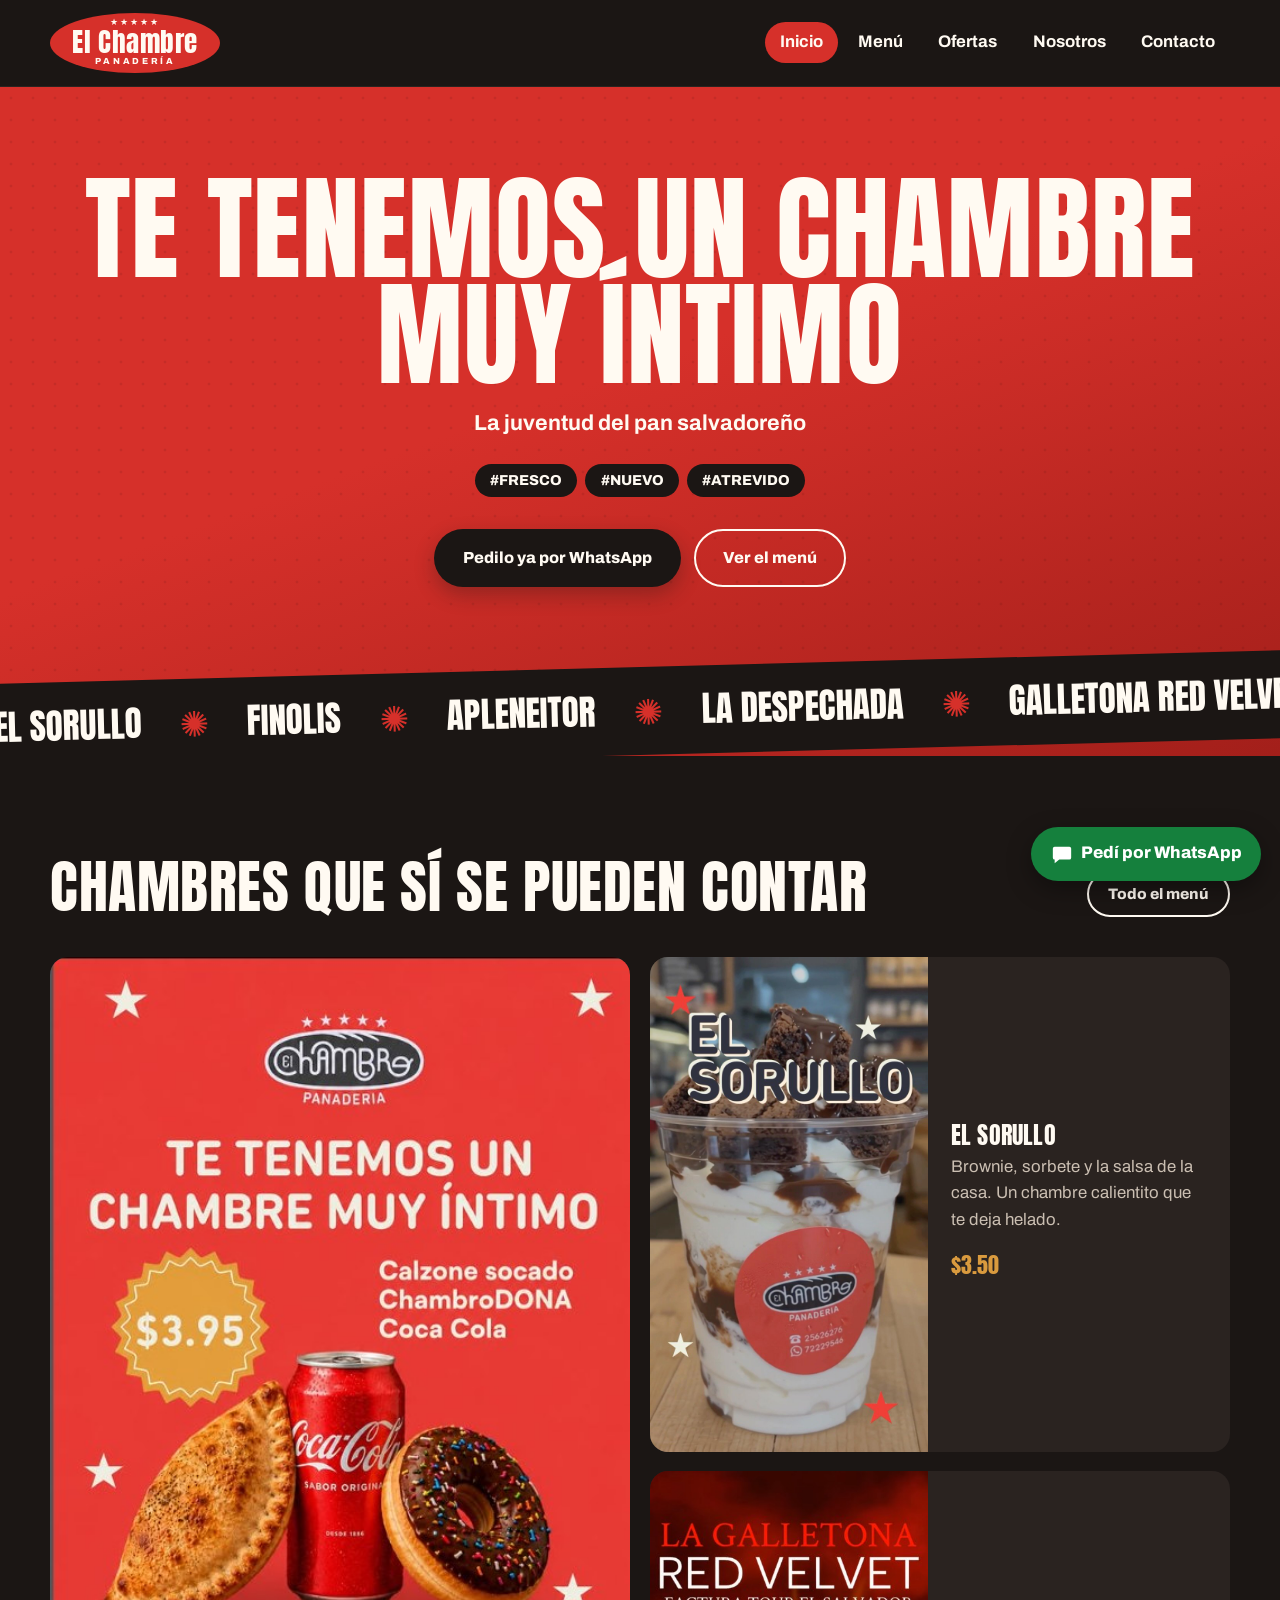
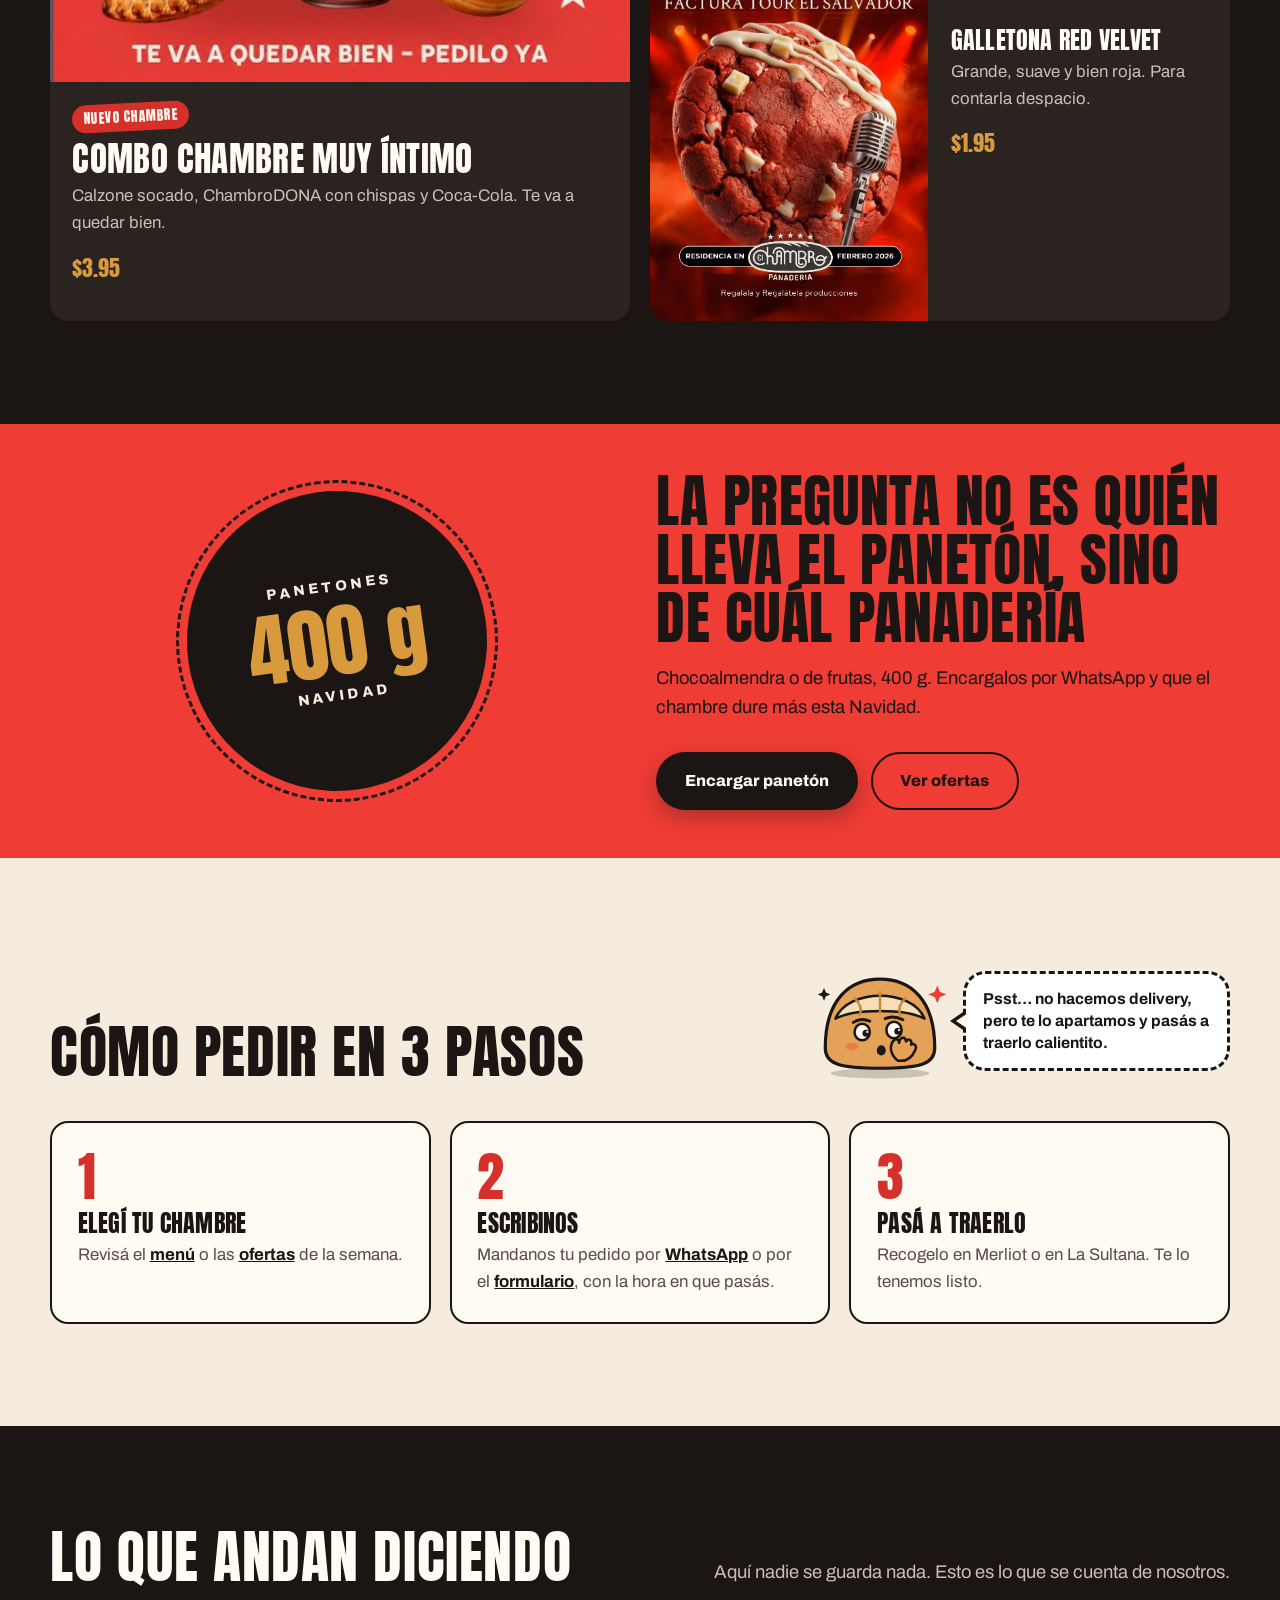
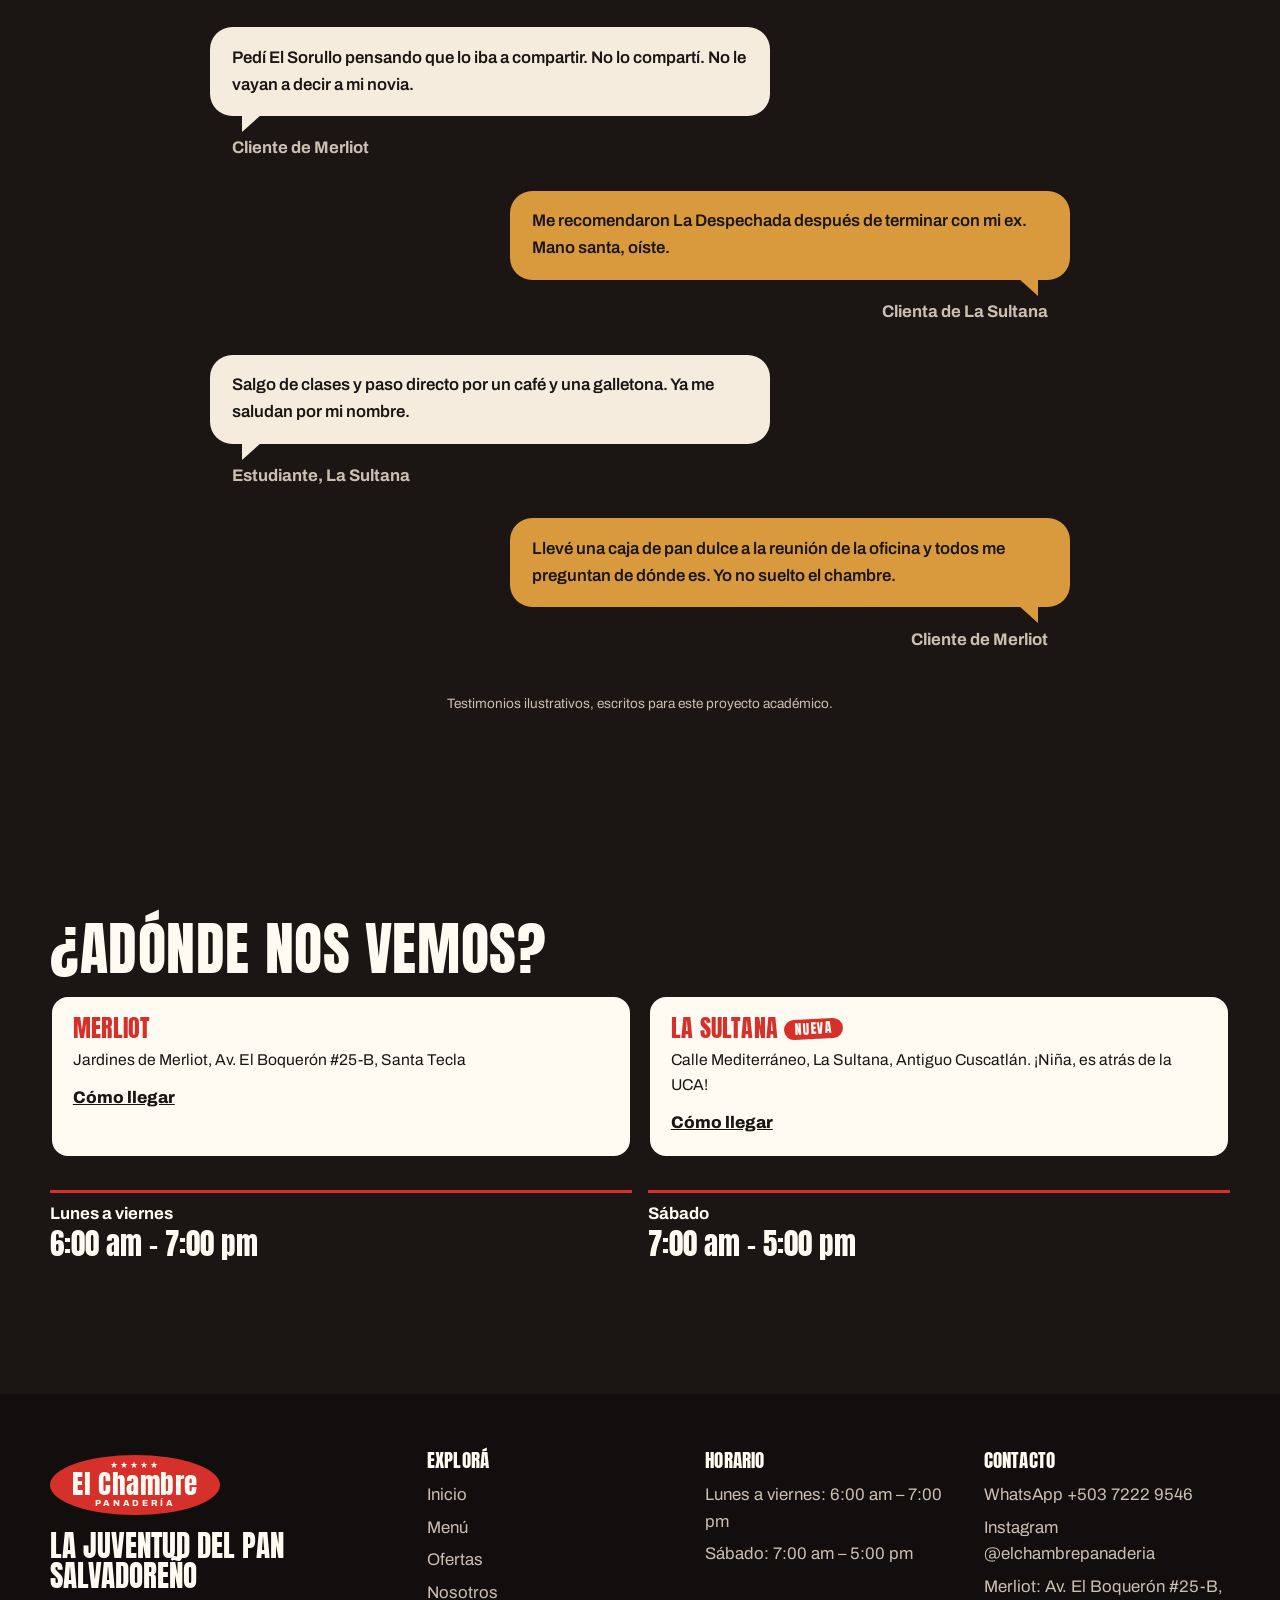
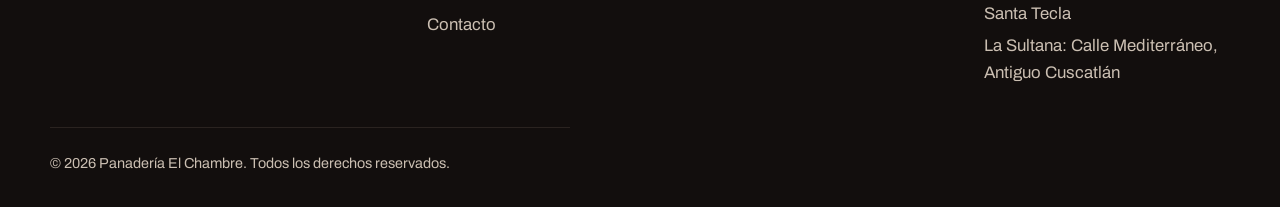
==== index.html @ 9c45e9f0 "Subir proyecto completo" ====
<!DOCTYPE html>
<html lang="es">
<head>
  <meta charset="UTF-8">
  <meta name="viewport" content="width=device-width, initial-scale=1">
  <meta name="description" content="Panadería El Chambre en Santa Tecla y La Sultana: pan salvadoreño fresco, nuevo y atrevido. Menú, ofertas y pedidos por WhatsApp.">
  <title>Panadería El Chambre | La juventud del pan salvadoreño</title>
  <link rel="preconnect" href="https://fonts.googleapis.com">
  <link rel="preconnect" href="https://fonts.gstatic.com" crossorigin>
  <link href="https://fonts.googleapis.com/css2?family=Anton&family=Archivo:wght@400;600;700;800&display=swap" rel="stylesheet">
  <link rel="stylesheet" href="css/styles.css">
</head>
<body>

  <header class="site-header">
    <div class="contenedor">
      <a class="logo" href="index.html" aria-label="Panadería El Chambre, ir al inicio">
        <span class="logo-estrellas" aria-hidden="true">★★★★★</span>
        <span class="logo-nombre">El Chambre</span>
        <span class="logo-tipo">Panadería</span>
      </a>
      <nav class="main-nav" aria-label="Navegación principal">
        <ul>
        <li><a href="index.html" aria-current="page">Inicio</a></li>
        <li><a href="menu.html">Menú</a></li>
        <li><a href="ofertas.html">Ofertas</a></li>
        <li><a href="nosotros.html">Nosotros</a></li>
        <li><a href="contacto.html">Contacto</a></li>
        </ul>
      </nav>
    </div>
  </header>

  <main>

    <!-- HERO: mensaje principal y dos acciones -->
    <section class="hero" aria-labelledby="titulo-hero">
      <div class="contenedor hero-titulo">
        <h1 id="titulo-hero">Te tenemos un chambre muy íntimo</h1>
        <p class="hero-sub">La juventud del pan salvadoreño</p>
        <ul class="tags" aria-label="Lo que nos define">
          <li>#FRESCO</li>
          <li>#NUEVO</li>
          <li>#ATREVIDO</li>
        </ul>
        <div class="acciones">
          <a class="btn btn-tinta" href="https://wa.me/50372229546?text=Hola%20El%20Chambre%2C%20quiero%20hacer%20un%20pedido" target="_blank" rel="noopener">Pedilo ya por WhatsApp</a>
          <a class="btn btn-borde" href="menu.html">Ver el menú</a>
        </div>
      </div>

      <!-- Cinta animada con CSS (la lista va dos veces para que el movimiento no se corte) -->
      <div class="cinta" aria-hidden="true">
        <div class="cinta-pista">
          <ul><li>El Sorullo</li><li>Finolis</li><li>Apleneitor</li><li>La Despechada</li><li>Galletona Red Velvet</li><li>ChambroDONA</li><li>Calzone socado</li><li>Frapuchisme</li></ul>
          <ul><li>El Sorullo</li><li>Finolis</li><li>Apleneitor</li><li>La Despechada</li><li>Galletona Red Velvet</li><li>ChambroDONA</li><li>Calzone socado</li><li>Frapuchisme</li></ul>
        </div>
      </div>
    </section>

    <!-- DESTACADOS -->
    <section class="seccion" aria-labelledby="titulo-destacados">
      <div class="contenedor">
        <div class="encabezado-seccion">
          <h2 id="titulo-destacados">Chambres que sí se pueden contar</h2>
          <a class="btn btn-borde btn-sm" href="menu.html">Todo el menú</a>
        </div>

        <div class="destacados">
          <article class="producto producto-grande">
            <figure class="foto">
              <img src="img/productos/combo-chambre.jpg" width="517" height="649" alt="Combo Chambre muy íntimo: calzone socado, ChambroDONA con chispas y Coca-Cola">
            </figure>
            <p class="chisme" aria-label="Chisme del producto">Psst… sale más barato que pedir todo por separado.</p>
            <div class="producto-info">
              <span class="sello">Nuevo chambre</span>
              <h3>Combo Chambre muy íntimo</h3>
              <p>Calzone socado, ChambroDONA con chispas y Coca-Cola. Te va a quedar bien.</p>
              <span class="precio">$3.95</span>
            </div>
          </article>

          <article class="producto">
            <figure class="foto">
              <img class="enfoque-abajo" src="img/productos/sorullo.jpg" width="720" height="1280" alt="Vaso de El Sorullo con capas de brownie, sorbete y salsa de chocolate" loading="lazy">
            </figure>
            <p class="chisme" aria-label="Chisme del producto">Dicen que nadie se lo termina solo. Mentira.</p>
            <div class="producto-info">
              <h3>El Sorullo</h3>
              <p>Brownie, sorbete y la salsa de la casa. Un chambre calientito que te deja helado.</p>
              <span class="precio">$3.50</span>
            </div>
          </article>

          <article class="producto">
            <figure class="foto">
              <img src="img/productos/galletona-red-velvet.jpg" width="409" height="661" alt="Galletona Red Velvet de El Chambre" loading="lazy">
            </figure>
            <p class="chisme" aria-label="Chisme del producto">Tuvo su propia residencia en febrero. Toda una estrella.</p>
            <div class="producto-info">
              <h3>Galletona Red Velvet</h3>
              <p>Grande, suave y bien roja. Para contarla despacio.</p>
              <span class="precio">$1.95</span>
            </div>
          </article>
        </div>
      </div>
    </section>

    <!-- TEMPORADA: sin foto (la ilustración ya sale en Ofertas);
         en su lugar, un sello hecho solo con CSS -->
    <section class="temporada" aria-labelledby="titulo-temporada">
      <div class="contenedor temporada-grid">
        <p class="sello-temporada" aria-hidden="true">
          <span>Panetones</span>
          <strong>400 g</strong>
          <span>Navidad</span>
        </p>
        <div class="temporada-texto">
          <h2 id="titulo-temporada">La pregunta no es quién lleva el panetón, sino de cuál panadería</h2>
          <p>Chocoalmendra o de frutas, 400 g. Encargalos por WhatsApp y que el chambre dure más esta Navidad.</p>
          <div class="acciones">
            <a class="btn btn-tinta" href="https://wa.me/50372229546" target="_blank" rel="noopener">Encargar panetón</a>
            <a class="btn btn-borde" href="ofertas.html">Ver ofertas</a>
          </div>
        </div>
      </div>
    </section>


    <!-- CÓMO PEDIR: secuencia real, por eso es una lista ordenada -->
    <section class="seccion seccion-clara" aria-labelledby="titulo-pasos">
      <div class="contenedor">
        <div class="encabezado-seccion">
          <h2 id="titulo-pasos">Cómo pedir en 3 pasos</h2>
          <div class="chambrito chambrito-claro">
          <img src="img/chambrito.svg" alt="" width="130" height="112">
          <p class="globo">Psst… no hacemos delivery, pero te lo apartamos y pasás a traerlo calientito.</p>
        </div>
        </div>
        <ol class="pasos">
          <li>
            <h3>Elegí tu chambre</h3>
            <p>Revisá el <a href="menu.html">menú</a> o las <a href="ofertas.html">ofertas</a> de la semana.</p>
          </li>
          <li>
            <h3>Escribinos</h3>
            <p>Mandanos tu pedido por <a href="https://wa.me/50372229546?text=Hola%20El%20Chambre%2C%20quiero%20hacer%20un%20pedido" target="_blank" rel="noopener">WhatsApp</a> o por el <a href="contacto.html">formulario</a>, con la hora en que pasás.</p>
          </li>
          <li>
            <h3>Pasá a traerlo</h3>
            <p>Recogelo en Merliot o en La Sultana. Te lo tenemos listo.</p>
          </li>
        </ol>
      </div>
    </section>

    <!-- LO QUE ANDAN DICIENDO: testimonios en globos de diálogo alternados.
         Cada uno es un figure: la cita va en blockquote y quién la dijo en figcaption.
         OJO: son textos ilustrativos escritos para el proyecto; reemplazar por testimonios reales. -->
    <section class="seccion" aria-labelledby="titulo-testimonios">
      <div class="contenedor">
        <div class="encabezado-seccion">
          <h2 id="titulo-testimonios">Lo que andan diciendo</h2>
          <p class="intro">Aquí nadie se guarda nada. Esto es lo que se cuenta de nosotros.</p>
        </div>

        <div class="testimonios">
          <figure class="testimonio">
            <blockquote>
              <p>Pedí El Sorullo pensando que lo iba a compartir. No lo compartí. No le vayan a decir a mi novia.</p>
            </blockquote>
            <figcaption>Cliente de Merliot</figcaption>
          </figure>

          <figure class="testimonio">
            <blockquote>
              <p>Me recomendaron La Despechada después de terminar con mi ex. Mano santa, oíste.</p>
            </blockquote>
            <figcaption>Clienta de La Sultana</figcaption>
          </figure>

          <figure class="testimonio">
            <blockquote>
              <p>Salgo de clases y paso directo por un café y una galletona. Ya me saludan por mi nombre.</p>
            </blockquote>
            <figcaption>Estudiante, La Sultana</figcaption>
          </figure>

          <figure class="testimonio">
            <blockquote>
              <p>Llevé una caja de pan dulce a la reunión de la oficina y todos me preguntan de dónde es. Yo no suelto el chambre.</p>
            </blockquote>
            <figcaption>Cliente de Merliot</figcaption>
          </figure>
        </div>

        <p class="nota-testimonios">Testimonios ilustrativos, escritos para este proyecto académico.</p>
      </div>
    </section>

    <!-- VISITANOS: las dos sucursales y el horario -->
    <section class="seccion" aria-labelledby="titulo-visita">
      <div class="contenedor">
        <h2 id="titulo-visita">¿Adónde nos vemos?</h2>

        <div class="sucursales">
          <article class="sucursal">
            <h3>Merliot</h3>
            <address>Jardines de Merliot, Av. El Boquerón #25-B, Santa Tecla</address>
            <a href="https://www.google.com/maps/search/?api=1&amp;query=Avenida+El+Boquer%C3%B3n+Jardines+de+Merliot+Santa+Tecla" target="_blank" rel="noopener">Cómo llegar</a>
          </article>
          <article class="sucursal">
            <h3>La Sultana <span class="sello">Nueva</span></h3>
            <address>Calle Mediterráneo, La Sultana, Antiguo Cuscatlán. ¡Niña, es atrás de la UCA!</address>
            <a href="https://www.google.com/maps/search/?api=1&amp;query=Calle+Mediterr%C3%A1neo+La+Sultana+Antiguo+Cuscatl%C3%A1n" target="_blank" rel="noopener">Cómo llegar</a>
          </article>
        </div>

        <dl class="horario">
          <div><dt>Lunes a viernes</dt><dd>6:00 am – 7:00 pm</dd></div>
          <div><dt>Sábado</dt><dd>7:00 am – 5:00 pm</dd></div>
        </dl>
      </div>
    </section>

  </main>

  <footer class="site-footer">
    <div class="contenedor">
      <div class="footer-grid">
        <div>
          <a class="logo" href="index.html" aria-label="Panadería El Chambre, ir al inicio">
            <span class="logo-estrellas" aria-hidden="true">★★★★★</span>
            <span class="logo-nombre">El Chambre</span>
            <span class="logo-tipo">Panadería</span>
          </a>
          <p class="footer-lema">La juventud del pan salvadoreño</p>
        </div>
        <nav aria-label="Navegación del pie de página">
          <h2>Explorá</h2>
          <ul>
            <li><a href="index.html">Inicio</a></li>
            <li><a href="menu.html">Menú</a></li>
            <li><a href="ofertas.html">Ofertas</a></li>
            <li><a href="nosotros.html">Nosotros</a></li>
            <li><a href="contacto.html">Contacto</a></li>
          </ul>
        </nav>
        <div>
          <h2>Horario</h2>
          <ul>
            <li>Lunes a viernes: 6:00 am – 7:00 pm</li>
            <li>Sábado: 7:00 am – 5:00 pm</li>
          </ul>
        </div>
        <div>
          <h2>Contacto</h2>
          <address>
            <ul>
              <li><a href="https://wa.me/50372229546" target="_blank" rel="noopener">WhatsApp +503 7222 9546</a></li>
              <li><a href="https://www.instagram.com/elchambrepanaderia" target="_blank" rel="noopener">Instagram @elchambrepanaderia</a></li>
              <li>Merliot: Av. El Boquerón #25-B, Santa Tecla</li>
              <li>La Sultana: Calle Mediterráneo, Antiguo Cuscatlán</li>
            </ul>
          </address>
        </div>
      </div>
      <p class="footer-legal">&copy; 2026 Panadería El Chambre. Todos los derechos reservados.</p>
    </div>
  </footer>

  <!-- Botón fijo de WhatsApp: visible en todas las páginas -->
  <a class="wa-flotante" href="https://wa.me/50372229546?text=Hola%20El%20Chambre%2C%20quiero%20hacer%20un%20pedido" target="_blank" rel="noopener" aria-label="Pedir por WhatsApp">
    <svg viewBox="0 0 24 24" aria-hidden="true"><path d="M4 4h16a2 2 0 0 1 2 2v10a2 2 0 0 1-2 2H9l-5 4v-4a2 2 0 0 1-2-2V6a2 2 0 0 1 2-2z" fill="currentColor"/></svg>
    <span>Pedí por WhatsApp</span>
  </a>

</body>
</html>
---- css/styles.css ----
/* =========================================================
   Panadería El Chambre — hoja de estilos principal
   Índice:
   1. Variables        6. Hero
   2. Base             7. Secciones de inicio
   3. Utilidades       8. Páginas internas (menú, ofertas, nosotros)
   4. Botones          9. Formulario de contacto
   5. Header y footer 10. Responsive y accesibilidad
   ========================================================= */

/* ===== 1. Variables ===== */
:root {
  /* Rojo de uso general: un poco más oscuro que el de marca para que el texto
     blanco encima cumpla contraste WCAG AA (4.68:1; el de marca da 3.76:1) */
  --rojo: #d6302a;
  /* Rojo exacto de marca: solo en la sección de panetones, para que la
     ilustración (que trae ese rojo de fondo) se funda con la sección */
  --rojo-marca: #ef3c35;
  --rojo-profundo: #a31f1a; /* para degradados: le da profundidad al rojo */
  --rojo-oscuro: #c92a24;
  --tinta: #1b1614;        /* negro cálido, como pan tostado */
  --tinta-2: #2a2320;
  --harina: #f5ecdd;       /* crema de harina */
  --harina-2: #eadcc4;
  --corteza: #d99a3e;      /* dorado de corteza para precios */
  --verde: #1f3a2c;        /* verde botella de sus posts navideños */
  --blanco: #fffaf2;
  --texto-suave: #cbbfb2;

  --fuente-titulos: "Anton", Impact, "Arial Narrow", sans-serif;
  --fuente-texto: "Archivo", "Segoe UI", Arial, sans-serif;

  --ancho: 1180px;
  --radio: 18px;
  --espacio: clamp(3.5rem, 8vw, 6.5rem);
}

/* ===== 2. Base ===== */
*,
*::before,
*::after {
  box-sizing: border-box;
  margin: 0;
  padding: 0;
}

html {
  scroll-behavior: smooth;
}

body {
  font-family: var(--fuente-texto);
  background: var(--tinta);
  color: var(--blanco);
  line-height: 1.6;
  font-size: 1.05rem;
}

img,
iframe {
  display: block;
  max-width: 100%;
}

a {
  color: inherit;
}

ul {
  list-style: none;
}

address {
  font-style: normal;
}

h1,
h2,
h3 {
  font-family: var(--fuente-titulos);
  font-weight: 400;
  text-transform: uppercase;
  line-height: 1.02;
  letter-spacing: 0.01em;
}

h2 {
  font-size: clamp(2.2rem, 5vw, 3.6rem);
  margin-bottom: 1rem;
}

h3 {
  font-size: 1.5rem;
  margin-bottom: 0.4rem;
}

p {
  max-width: 65ch;
}

:focus-visible {
  outline: 3px solid var(--corteza);
  outline-offset: 3px;
}

/* ===== 3. Utilidades ===== */
.contenedor {
  width: min(100% - 2.5rem, var(--ancho));
  margin-inline: auto;
}

.seccion {
  padding-block: var(--espacio);
}

.seccion-clara {
  background: var(--harina);
  color: var(--tinta);
}

.seccion-verde {
  background: var(--verde);
  color: var(--blanco);
}

.seccion-roja {
  color: var(--blanco);
}

/* Fondos rojos: degradado suave hacia un rojo más profundo + textura de puntitos
   (como bolsa de panadería). Los puntos son oscuros, así el contraste solo mejora. */
.hero,
.page-hero,
.seccion-roja {
  background:
    radial-gradient(rgba(0, 0, 0, 0.08) 1.2px, transparent 1.7px) 0 0 / 22px 22px,
    linear-gradient(160deg, var(--rojo) 0%, var(--rojo) 45%, var(--rojo-profundo) 100%);
  background-color: var(--rojo);
}

.intro {
  font-size: 1.15rem;
  color: var(--texto-suave);
}

.seccion-clara .intro {
  color: #5b4d44;
}

/* Separación entre un texto introductorio y la cuadrícula que le sigue */
.intro + .tamanos {
  margin-top: 2rem;
}

.encabezado-seccion {
  display: flex;
  justify-content: space-between;
  align-items: flex-end;
  flex-wrap: wrap;
  gap: 1rem 2rem;
  margin-bottom: 2.5rem;
}

.encabezado-seccion h2 {
  margin-bottom: 0;
}

/* Marco para fotos: si la foto aún no está, se ve un bloque ordenado y no una imagen rota */
.foto {
  position: relative;
  overflow: hidden;
  border-radius: var(--radio);
  background:
    repeating-linear-gradient(45deg, transparent 0 12px, rgba(255, 255, 255, 0.04) 12px 24px),
    var(--tinta-2);
}

.foto img {
  width: 100%;
  height: 100%;
  object-fit: cover;
  color: var(--texto-suave);
  font-size: 0.85rem;
}

/* Para fotos verticales: muestra la parte de abajo en marcos horizontales */
/* Donde la foto debe verse completa: la altura sale de la propia imagen */
.foto-completa img {
  height: auto;
}

.foto .enfoque-abajo {
  object-position: 50% 75%;
}

.foto figcaption {
  position: absolute;
  left: 0.8rem;
  bottom: 0.8rem;
  background: var(--tinta);
  color: var(--blanco);
  font-size: 0.85rem;
  font-weight: 600;
  padding: 0.3rem 0.8rem;
  border-radius: 999px;
}

/* ===== 4. Botones ===== */
.btn {
  display: inline-flex;
  align-items: center;
  justify-content: center;
  gap: 0.5rem;
  padding: 0.9rem 1.7rem;
  border-radius: 999px;
  border: 2px solid transparent;
  font-family: var(--fuente-texto);
  font-size: 1rem;
  font-weight: 800;
  text-decoration: none;
  cursor: pointer;
  transition: transform 0.15s ease, background-color 0.15s ease;
}

.btn:hover {
  transform: translateY(-2px);
}

.btn:active {
  transform: translateY(0);
}

.btn-rojo {
  background: var(--rojo);
  color: var(--blanco);
  box-shadow: 0 8px 20px rgba(214, 48, 42, 0.35);
}

.btn-rojo:hover {
  background: var(--rojo-oscuro);
}

.btn-tinta {
  background: var(--tinta);
  color: var(--blanco);
  box-shadow: 0 8px 20px rgba(27, 22, 20, 0.3);
}

.btn-tinta:hover {
  background: #000;
}

.btn-borde {
  border-color: currentColor;
  background: transparent;
}

.btn-borde:hover {
  background: rgba(255, 255, 255, 0.12);
}

.btn-sm {
  padding: 0.55rem 1.2rem;
  font-size: 0.95rem;
}

.acciones {
  display: flex;
  flex-wrap: wrap;
  gap: 0.8rem;
}

/* ===== 5. Header y footer ===== */
.site-header {
  position: sticky;
  top: 0;
  z-index: 20;
  background: var(--tinta);
  border-bottom: 1px solid var(--tinta-2);
}

.site-header .contenedor {
  display: flex;
  align-items: center;
  justify-content: space-between;
  gap: 1rem 2rem;
  padding-block: 0.8rem;
}

/* Logo: óvalo con estrellas, como el de la marca */
.logo {
  display: inline-flex;
  flex-direction: column;
  align-items: center;
  padding: 0.35rem 1.4rem 0.45rem;
  border-radius: 50%;
  background: var(--rojo);
  color: var(--blanco);
  text-decoration: none;
  line-height: 1;
}

.logo-estrellas {
  font-size: 0.55rem;
  letter-spacing: 0.25em;
}

.logo-nombre {
  font-family: var(--fuente-titulos);
  font-size: 1.7rem;
  letter-spacing: 0.02em;
  margin-block: 0.05rem 0.1rem;
}

.logo-tipo {
  font-size: 0.55rem;
  font-weight: 800;
  letter-spacing: 0.3em;
  text-transform: uppercase;
}

.main-nav ul {
  display: flex;
  flex-wrap: wrap;
  gap: 0.3rem;
}

.main-nav a {
  display: block;
  padding: 0.45rem 0.95rem;
  border-radius: 999px;
  text-decoration: none;
  font-weight: 700;
  transition: background-color 0.15s ease;
}

.main-nav a:hover {
  background: var(--tinta-2);
}

.main-nav a[aria-current="page"] {
  background: var(--rojo);
}

.site-footer {
  background: #120e0d;
  padding-block: 3.5rem 2rem;
  color: var(--texto-suave);
}

.footer-grid {
  display: grid;
  grid-template-columns: 1.4fr 1fr 1fr 1fr;
  gap: 2rem;
  margin-bottom: 2.5rem;
}

.footer-grid h2 {
  font-size: 1.2rem;
  color: var(--blanco);
  margin-bottom: 0.8rem;
}

.footer-grid ul {
  display: grid;
  gap: 0.35rem;
}

.footer-grid a {
  text-decoration: none;
}

.footer-grid a:hover {
  color: var(--blanco);
  text-decoration: underline;
}

.footer-lema {
  font-family: var(--fuente-titulos);
  font-size: 1.8rem;
  line-height: 1.05;
  text-transform: uppercase;
  color: var(--blanco);
  margin-top: 1rem;
}

.footer-legal {
  border-top: 1px solid var(--tinta-2);
  padding-top: 1.5rem;
  font-size: 0.9rem;
}

/* ===== 6. Hero (inicio) ===== */
.hero {
  padding-block: clamp(3rem, 7vw, 5.5rem) 0;
  overflow: hidden;
}

.hero-titulo {
  text-align: center;
}

.hero .acciones {
  justify-content: center;
}

.hero-titulo h1 {
  font-size: clamp(3.2rem, 9vw, 7.5rem);
  line-height: 0.92;
  margin-bottom: 1.2rem;
}

.hero-sub {
  font-size: clamp(1.1rem, 2vw, 1.35rem);
  font-weight: 700;
  margin: 0 auto 1.5rem;
}

.tags {
  display: flex;
  justify-content: center;
  flex-wrap: wrap;
  gap: 0.5rem;
  margin-bottom: 2rem;
}

.tags li {
  background: var(--tinta);
  padding: 0.3rem 0.95rem;
  border-radius: 999px;
  font-weight: 800;
  font-size: 0.9rem;
}

/* Cinta que se desplaza: reemplaza la foto de arriba */
.cinta {
  margin-top: clamp(3rem, 7vw, 5rem);
  background: var(--tinta);
  transform: rotate(-1.5deg);
  width: 104%;
  margin-left: -2%;
  padding-block: 1rem;
  overflow: hidden;
}

.cinta-pista {
  display: flex;
  width: max-content;
  animation: desplazar 32s linear infinite;
}

.cinta ul {
  display: flex;
  flex-shrink: 0;
}

.cinta li {
  font-family: var(--fuente-titulos);
  font-size: clamp(1.4rem, 3vw, 2.2rem);
  text-transform: uppercase;
  white-space: nowrap;
  padding-inline: 1.2rem;
}

.cinta li::after {
  content: "✺";
  color: var(--rojo);
  margin-left: 2.4rem;
}

@keyframes desplazar {
  to {
    transform: translateX(-50%);
  }
}

/* ===== 7. Secciones de inicio ===== */

/* Destacados: mosaico con una pieza grande */
.destacados {
  display: grid;
  grid-template-columns: 1fr 1fr;
  grid-template-rows: auto auto;
  gap: 1.2rem;
}

.producto {
  display: flex;
  flex-direction: column;
  background: var(--tinta-2);
  border-radius: var(--radio);
  overflow: hidden;
}

.producto .foto {
  border-radius: 0;
}

/* Tarjetas chicas: foto vertical a la izquierda y texto a la derecha.
   Antes la foto (vertical) iba en una caja horizontal y se veía un tercio. */
.producto:not(.producto-grande) {
  flex-direction: row;
}

/* La foto ocupa casi la mitad de la tarjeta y todo su alto:
   con esas medidas queda cerca de 3:5, la proporción de las fotos */
.producto:not(.producto-grande) .foto {
  flex: 0 0 48%;
}

.producto:not(.producto-grande) .producto-info {
  align-self: center;
}

.producto-grande {
  grid-row: span 2;
}

/* Misma proporción que el arte del combo (4:5): se ve completo */
.producto-grande .foto {
  aspect-ratio: 4 / 5;
}

.producto-info {
  padding: 1.3rem 1.4rem 1.5rem;
}

.producto-info p {
  color: var(--texto-suave);
}

.producto-grande h3 {
  font-size: 2.2rem;
}

.precio {
  display: inline-block;
  margin-top: 0.8rem;
  font-family: var(--fuente-titulos);
  font-size: 1.4rem;
  color: var(--corteza);
}

/* Banner de temporada (panetones) */
.temporada {
  background: var(--rojo-marca);
  overflow: hidden;
}

.temporada-grid {
  display: grid;
  grid-template-columns: 1fr 1fr;
  align-items: center;
  gap: 2rem;
}

/* La ilustración se apoya en el borde inferior de la sección */
.temporada-img {
  align-self: end;
  padding-top: 2rem;
}

/* La ilustración se muestra completa; su fondo rojo se funde con la sección */
.temporada-img img {
  width: 100%;
  max-width: 520px;
  height: auto;
}

/* Sello circular de temporada (solo CSS): reemplaza a la foto en Inicio */
.sello-temporada {
  justify-self: center;
  display: grid;
  place-content: center;
  gap: 0.2rem;
  width: min(100%, 300px);
  aspect-ratio: 1;
  border-radius: 50%;
  background: var(--tinta);
  color: var(--harina);
  outline: 3px dashed var(--tinta);
  outline-offset: 8px;
  text-align: center;
  text-transform: uppercase;
  transform: rotate(-8deg);
}

.sello-temporada span {
  font-weight: 800;
  letter-spacing: 0.25em;
  font-size: 0.9rem;
}

.sello-temporada strong {
  font-family: var(--fuente-titulos);
  font-weight: 400;
  font-size: clamp(3.5rem, 8vw, 5rem);
  line-height: 1;
  color: var(--corteza);
  text-transform: none;  /* "g" de gramos va en minúscula */
}

/* Sobre el rojo de marca el texto va en tinta: el blanco no alcanza 4.5:1 */
.temporada-texto {
  padding-block: 3rem;
  color: var(--tinta);
}

.temporada-texto h2 {
  font-size: clamp(2.2rem, 4.5vw, 3.8rem);
  color: var(--tinta);
}

.temporada-texto p {
  font-size: 1.15rem;
  margin-bottom: 1.8rem;
}

/* Visitanos: dirección y horario de las sucursales */
.horario {
  display: grid;
  grid-template-columns: repeat(auto-fit, minmax(220px, 1fr));
  gap: 0.8rem 1rem;
  margin-bottom: 2rem;
}

.horario div {
  border-top: 3px solid var(--rojo);
  padding-top: 0.5rem;
}

.horario dt {
  font-weight: 700;
}

.horario dd {
  font-family: var(--fuente-titulos);
  font-size: 1.8rem;
  line-height: 1.1;
}

.sucursales {
  display: grid;
  grid-template-columns: 1fr 1fr;
  gap: 1rem;
  margin-bottom: 2rem;
}

.sucursal {
  background: var(--blanco);
  color: var(--tinta);
  border: 2px solid var(--tinta);
  border-radius: var(--radio);
  padding: 1.2rem 1.3rem;
}

.sucursal h3 {
  color: var(--rojo);
}

.sucursal address {
  font-size: 0.98rem;
  margin-bottom: 0.8rem;
}

.sucursal a {
  font-weight: 800;
}

/* Sello rojo tipo "NUEVO CHAMBRE" de sus publicaciones */
.sello {
  display: inline-block;
  vertical-align: middle;
  background: var(--rojo);
  color: var(--blanco);
  font-family: var(--fuente-titulos);
  font-size: 0.85rem;
  letter-spacing: 0.04em;
  text-transform: uppercase;
  padding: 0.2rem 0.7rem;
  border-radius: 999px;
  transform: rotate(-3deg);
}

.producto-info .sello {
  margin-bottom: 0.6rem;
}

/* Mapa incrustado (página de contacto) */
.mapa {
  border-radius: var(--radio);
  overflow: hidden;
  border: 2px solid var(--tinta-2);
}

.mapa iframe {
  width: 100%;
  height: 280px;
  border: 0;
}

/* Lo que andan diciendo: globos de diálogo alternados (izquierda / derecha) */
.testimonios {
  display: grid;
  gap: 1.8rem;
  max-width: 860px;
  margin-inline: auto;
}

.testimonio {
  width: min(100%, 560px);
}

/* Los pares se van a la derecha, como en un chat */
.testimonio:nth-child(even) {
  justify-self: end;
}

.testimonio blockquote {
  position: relative;
  background: var(--harina);
  color: var(--tinta);
  border-radius: 1.4rem;
  padding: 1.1rem 1.4rem;
  font-weight: 600;
}

/* Colita del globo: un triángulo hecho con bordes */
.testimonio blockquote::after {
  content: "";
  position: absolute;
  bottom: -16px;
  left: 2rem;
  border-top: 18px solid var(--harina);
  border-right: 20px solid transparent;
}

.testimonio:nth-child(even) blockquote {
  background: var(--corteza);
}

.testimonio:nth-child(even) blockquote::after {
  left: auto;
  right: 2rem;
  border-top-color: var(--corteza);
  border-right: 0;
  border-left: 20px solid transparent;
}

.testimonio figcaption {
  margin-top: 1.2rem;
  padding-inline: 1.4rem;
  font-weight: 700;
  color: var(--texto-suave);
}

.testimonio:nth-child(even) figcaption {
  text-align: right;
}

.nota-testimonios {
  margin: 2.5rem auto 0;
  text-align: center;
  font-size: 0.85rem;
  color: var(--texto-suave);
}

/* CTA final */
.cta-final {
  text-align: center;
}

.cta-final h2 {
  font-size: clamp(2.6rem, 7vw, 5.5rem);
  max-width: 14ch;
  margin-inline: auto;
}

.cta-final p {
  margin: 0 auto 2rem;
  font-size: 1.15rem;
}

.cta-final .acciones {
  justify-content: center;
}

/* ===== 8. Páginas internas ===== */
.page-hero {
  padding-block: clamp(3rem, 8vw, 5.5rem);
}

.page-hero h1 {
  font-size: clamp(3rem, 9vw, 7rem);
  line-height: 0.95;
  margin-bottom: 1rem;
}

.page-hero p {
  font-size: 1.2rem;
  font-weight: 600;
}

/* --- Menú --- */
/* Pestañas: los radios se ocultan con recorte (no con display: none)
   para que sigan recibiendo el foco del teclado */
.pestanas {
  display: flex;
  flex-wrap: wrap;
  gap: 0.5rem;
}

.pestana-radio {
  position: absolute;
  width: 1px;
  height: 1px;
  overflow: hidden;
  clip: rect(0 0 0 0);
  white-space: nowrap;
}

.pestana {
  padding: 0.5rem 1.2rem;
  border: 2px solid var(--tinta-2);
  border-radius: 999px;
  font-weight: 700;
  white-space: nowrap;
  cursor: pointer;
}

.pestana:hover {
  border-color: var(--rojo);
}

/* Pestaña activa: el label que va justo después del radio marcado */
.pestana-radio:checked + .pestana {
  background: var(--harina);
  border-color: var(--harina);
  color: var(--tinta);
}

/* Anillo de foco visible cuando se navega con el teclado */
.pestana-radio:focus-visible + .pestana {
  outline: 3px solid var(--corteza);
  outline-offset: 3px;
}

/* Paneles: ocultos por defecto; ocupan toda la fila debajo de las pestañas */
.categoria {
  display: none;
  flex-basis: 100%;
  margin-top: 2.5rem;
}

/* Se muestra solo el panel cuyo radio está marcado */
#tab-postres:checked ~ #postres,
#tab-galletonas:checked ~ #galletonas,
#tab-pan:checked ~ #pan,
#tab-combo:checked ~ #combo,
#tab-cafe:checked ~ #cafe {
  display: block;
}

/* Enlace "Ver ficha" dentro de cada postre */
.ver-ficha {
  justify-self: start;
  margin-top: 0.3rem;
  font-weight: 700;
  font-size: 0.95rem;
}

/* --- Fichas de postres con :target --- */
/* Ocultas por defecto; cubren toda la pantalla cuando son el :target */
.ficha {
  display: none;
  position: fixed;
  inset: 0;
  z-index: 100;
  place-items: center;
  padding: 1rem;
}

.ficha:target {
  display: grid;
}

/* Fondo oscuro: también cierra la ficha al hacer clic fuera de la caja */
.ficha-fondo {
  position: absolute;
  inset: 0;
  background: rgba(27, 22, 20, 0.85);
}

.ficha-caja {
  position: relative;
  display: grid;
  grid-template-columns: minmax(0, 0.8fr) 1fr;
  width: min(100%, 780px);
  max-height: calc(100vh - 2rem);
  overflow-y: auto;
  background: var(--tinta);
  border: 3px solid var(--rojo);
  border-radius: var(--radio);
}

.ficha-caja .foto {
  border-radius: 0;
  aspect-ratio: 3 / 5;
}

.ficha-texto {
  display: grid;
  align-content: center;
  gap: 0.8rem;
  padding: 3.5rem 1.8rem 2rem;
}

.ficha-texto .precio {
  margin: 0;
}

/* El chisme va en un globo punteado, igual que en los destacados */
.ficha-chisme {
  background: var(--blanco);
  color: var(--tinta);
  border: 3px dashed var(--tinta-2);
  border-radius: 1rem;
  padding: 0.7rem 1rem;
  transform: rotate(-1.5deg);
}

.ficha-cerrar {
  position: absolute;
  top: 0.8rem;
  right: 0.8rem;
  z-index: 1;
  background: var(--tinta);
  color: var(--blanco);
  border: 2px solid var(--blanco);
  border-radius: 999px;
  padding: 0.3rem 0.9rem;
  font-weight: 700;
  text-decoration: none;
}

.ficha-cerrar:hover {
  background: var(--blanco);
  color: var(--tinta);
}

.categoria-grid {
  display: grid;
  grid-template-columns: 340px 1fr;
  gap: 3rem;
  align-items: start;
}

.categoria-grid .foto {
  position: sticky;
  top: 100px;
}

.categoria-grid .foto img {
  height: auto;
}

.lista-menu {
  display: grid;
  gap: 0.2rem;
}

.item-menu {
  display: grid;
  grid-template-columns: 1fr auto;
  gap: 0.2rem 1.5rem;
  padding-block: 1.1rem;
  border-bottom: 1px dashed #4a3f3a;
}

.item-menu h3 {
  font-family: var(--fuente-texto);
  font-weight: 800;
  text-transform: none;
  font-size: 1.2rem;
  margin: 0;
}

.item-menu .precio {
  margin: 0;
  grid-row: span 2;
  align-self: center;
}

.item-menu p {
  color: var(--texto-suave);
  font-size: 0.98rem;
}

.etiqueta {
  display: inline-block;
  vertical-align: middle;
  margin-left: 0.4rem;
  padding: 0.1rem 0.6rem;
  border-radius: 999px;
  background: var(--rojo);
  color: var(--blanco);
  font-family: var(--fuente-texto);
  font-size: 0.75rem;
  font-weight: 700;
}

.precio-consulta {
  font-family: var(--fuente-texto);
  font-size: 0.9rem;
  font-weight: 700;
  color: var(--texto-suave);
}

/* Tabla de café: datos tabulares (tamaño y precio), no maquetación */
.tabla-cafe {
  width: 100%;
  border-collapse: collapse;
}

.tabla-cafe caption {
  position: absolute;
  width: 1px;
  height: 1px;
  overflow: hidden;
  clip: rect(0 0 0 0);
}

.tabla-cafe th,
.tabla-cafe td {
  text-align: left;
  padding: 1rem 0.8rem 1rem 0;
  border-bottom: 1px dashed #4a3f3a;
}

.tabla-cafe thead th {
  font-size: 0.85rem;
  color: var(--texto-suave);
  border-bottom: 2px solid var(--rojo);
}

.tabla-cafe tbody th {
  font-weight: 800;
  font-size: 1.1rem;
}

.tabla-cafe tbody th small {
  display: block;
  font-size: 0.8rem;
  font-weight: 600;
  color: var(--texto-suave);
}

.tabla-cafe td:last-child {
  font-family: var(--fuente-titulos);
  font-size: 1.25rem;
  color: var(--corteza);
  white-space: nowrap;
  text-align: right;
  padding-right: 0;
}

.tabla-cafe thead th:last-child {
  text-align: right;
}

.nota {
  margin-top: 2rem;
  font-size: 0.95rem;
  color: var(--texto-suave);
}

/* --- Ofertas --- */
/* Oferta destacada: foto + detalle */
.oferta-destacada {
  display: grid;
  grid-template-columns: 1fr 1fr;
  gap: 3rem;
  align-items: center;
}

.oferta-destacada .foto {
  max-width: 400px;
  width: 100%;
  justify-self: center;
}

.oferta-destacada h2 {
  margin-top: 0.8rem;
}

.precio-grande {
  font-size: 3.2rem;
  margin: 0 0 1.5rem;
  color: var(--corteza);
}

.seccion-verde .intro {
  color: #d9d2c3;
}

.navidad-img {
  max-width: 440px;
}

.tamanos {
  display: grid;
  gap: 0.6rem;
  margin-bottom: 2rem;
}

.tamanos li {
  display: flex;
  justify-content: space-between;
  align-items: baseline;
  gap: 1rem;
  background: var(--tinta);
  padding: 0.9rem 1.2rem;
  border-radius: 12px;
}

.tamanos strong {
  font-family: var(--fuente-titulos);
  font-weight: 400;
  font-size: 1.4rem;
  color: var(--corteza);
}

.ofertas-grid {
  display: grid;
  grid-template-columns: repeat(auto-fit, minmax(260px, 1fr));
  gap: 1.2rem;
}

.oferta {
  display: flex;
  flex-direction: column;
  gap: 0.6rem;
  background: var(--blanco);
  color: var(--tinta);
  border: 2px solid var(--tinta);
  border-top: 8px solid var(--rojo);
  border-radius: var(--radio);
  padding: 1.6rem;
}

.oferta-dia {
  align-self: flex-start;
  background: var(--tinta);
  color: var(--blanco);
  padding: 0.25rem 0.8rem;
  border-radius: 999px;
  font-size: 0.85rem;
  font-weight: 700;
}

.oferta h3 {
  font-size: 2rem;
}

.oferta p {
  color: #5b4d44;
}

.oferta .precio {
  margin-top: auto;
  color: var(--rojo);
  font-size: 1.8rem;
}

.precio s {
  font-size: 1.1rem;
  color: #6f6259;
  margin-right: 0.4rem;
}

/* --- Nosotros --- */
.historia {
  display: grid;
  grid-template-columns: 1fr 1fr;
  gap: 3rem;
  align-items: center;
}

/* Frase de la marca en un globo de diálogo (con colita hecha con bordes) */
.frase-marca {
  position: relative;
  justify-self: center;
  max-width: 440px;
  background: var(--harina);
  color: var(--tinta);
  border-radius: 2rem;
  padding: 2.2rem 2.4rem;
  font-family: var(--fuente-titulos);
  font-size: clamp(2rem, 4vw, 3.2rem);
  line-height: 1.1;
  text-transform: uppercase;
  transform: rotate(-2deg);
}

.frase-marca::after {
  content: "";
  position: absolute;
  bottom: -26px;
  left: 3rem;
  border-top: 28px solid var(--harina);
  border-right: 32px solid transparent;
}

.historia p + p,
.temporada-texto p + p {
  margin-top: 1rem;
}

.valores {
  display: grid;
  grid-template-columns: repeat(3, 1fr);
  gap: 1.2rem;
}

.valor {
  background: var(--blanco);
  border: 2px solid var(--tinta);
  border-top: 8px solid var(--rojo);
  border-radius: var(--radio);
  padding: 1.8rem;
}

.valor h3 {
  font-size: 2.6rem;
  color: var(--rojo);
}

.valor p {
  color: #5b4d44;
}

/* Galería: tiras verticales como las publicaciones de Instagram */

/* ===== 9. Formulario de contacto ===== */
.contacto-grid {
  display: grid;
  grid-template-columns: 1.4fr 1fr;
  gap: 2.5rem;
  align-items: start;
}

.formulario {
  background: var(--blanco);
  color: var(--tinta);
  border-radius: var(--radio);
  padding: clamp(1.5rem, 4vw, 2.5rem);
}

.formulario h2 {
  font-size: 2.4rem;
}

.form-grid {
  display: grid;
  grid-template-columns: 1fr 1fr;
  gap: 1.1rem 1.2rem;
  margin-top: 1.5rem;
}

.campo {
  display: flex;
  flex-direction: column;
  gap: 0.35rem;
}

.campo-completo {
  grid-column: 1 / -1;
}

.campo label,
.campo legend {
  font-weight: 700;
  font-size: 0.95rem;
}

.opcional {
  font-weight: 400;
  color: #6f6259;
}

.ayuda {
  font-size: 0.85rem;
  color: #6f6259;
}

.formulario input:not([type="radio"], [type="checkbox"]),
.formulario select,
.formulario textarea {
  width: 100%;
  font: inherit;
  font-size: 1rem;
  color: var(--tinta);
  background: var(--harina);
  border: 2px solid transparent;
  border-radius: 12px;
  padding: 0.8rem 1rem;
  transition: border-color 0.15s ease, background-color 0.15s ease;
}

.formulario textarea {
  resize: vertical;
  min-height: 140px;
}

.formulario input:hover,
.formulario select:hover,
.formulario textarea:hover {
  border-color: var(--harina-2);
}

.formulario input:focus,
.formulario select:focus,
.formulario textarea:focus {
  outline: none;
  border-color: var(--tinta);
  background: var(--blanco);
}

/* Estados de validación HTML: solo se marcan después de que la persona interactúa */
.formulario input:user-invalid,
.formulario select:user-invalid,
.formulario textarea:user-invalid {
  border-color: var(--rojo);
  background: #fde8e6;
}

.formulario input:user-valid:not([type="radio"], [type="checkbox"]),
.formulario textarea:user-valid {
  border-color: #3b8a4a;
}

fieldset.campo {
  border: 0;
}

.opciones {
  display: flex;
  flex-wrap: wrap;
  gap: 0.6rem;
  margin-top: 0.35rem;
}

/* Radios con apariencia de botón usando :checked */
.opcion input {
  position: absolute;
  opacity: 0;
}

.opcion span {
  display: block;
  padding: 0.6rem 1.1rem;
  border: 2px solid var(--harina-2);
  border-radius: 999px;
  font-weight: 700;
  cursor: pointer;
}

.opcion input:checked + span {
  background: var(--tinta);
  border-color: var(--tinta);
  color: var(--blanco);
}

.opcion input:focus-visible + span {
  outline: 3px solid var(--corteza);
  outline-offset: 2px;
}

.check {
  display: flex;
  gap: 0.7rem;
  align-items: flex-start;
  font-size: 0.95rem;
}

.check input {
  width: 20px;
  height: 20px;
  margin-top: 0.2rem;
  accent-color: var(--rojo);
  flex-shrink: 0;
}

.form-acciones {
  grid-column: 1 / -1;
  display: flex;
  flex-wrap: wrap;
  gap: 0.8rem;
  margin-top: 0.5rem;
}

.form-acciones .btn-borde {
  color: var(--tinta);
}

.form-acciones .btn-borde:hover {
  background: var(--harina);
}

.contacto-info {
  display: grid;
  gap: 1.2rem;
}

.contacto-card {
  background: var(--tinta-2);
  border-radius: var(--radio);
  padding: 1.6rem;
}

.contacto-card h2 {
  font-size: 1.6rem;
  margin-bottom: 0.6rem;
}

.contacto-card p,
.contacto-card address {
  color: var(--texto-suave);
}

.contacto-card a {
  color: var(--blanco);
  font-weight: 700;
}

/* Mapas desplegables de cada sucursal */
.sucursal-mapa {
  border-top: 1px solid #4a3f3a;
  padding-block: 0.8rem;
}

.sucursal-mapa summary {
  cursor: pointer;
  font-weight: 800;
  color: var(--blanco);
  list-style: none;
  display: flex;
  justify-content: space-between;
  align-items: center;
}

.sucursal-mapa summary::-webkit-details-marker {
  display: none;
}

.sucursal-mapa summary::after {
  content: "+";
  font-size: 1.4rem;
  color: var(--rojo);
}

.sucursal-mapa[open] summary::after {
  content: "–";
}

.sucursal-mapa address {
  margin-block: 0.5rem 0.8rem;
}

/* Página de gracias */
.gracias,
.error-404 {
  min-height: 60vh;
  display: grid;
  place-items: center;
  text-align: center;
}

.gracias h1,
.error-404 h1 {
  font-size: clamp(3rem, 9vw, 6.5rem);
  margin-bottom: 1rem;
}

.gracias p,
.error-404 p {
  margin: 0 auto 2rem;
  font-size: 1.2rem;
}

.gracias .acciones,
.error-404 .acciones {
  justify-content: center;
}

/* Número 404 grande y en contorno, encima del título */
.error-404 .codigo-error {
  margin: 0 auto 0.5rem;
  font-family: var(--fuente-titulos);
  font-size: clamp(5rem, 22vw, 12rem);
  line-height: 1;
  color: transparent;
  -webkit-text-stroke: 3px var(--rojo);
}


/* ===== Componentes de personalidad ===== */

/* Chambrito: el pan que cuenta chismes (imagen SVG + globo de diálogo) */
.chambrito {
  display: flex;
  align-items: center;
  gap: 0.8rem;
  max-width: 420px;
}

.chambrito img {
  width: 140px;
  height: auto;
  flex-shrink: 0;
  animation: susurro 3s ease-in-out infinite;
  transform-origin: bottom center;
}

@keyframes susurro {
  0%, 100% {
    transform: rotate(0deg);
  }
  50% {
    transform: rotate(-5deg);
  }
}

/* Globo de diálogo: borde punteado = está susurrando */
.globo {
  position: relative;
  background: var(--blanco);
  color: var(--tinta);
  border: 3px dashed var(--tinta);
  border-radius: 1.4rem;
  padding: 0.9rem 1.1rem;
  font-weight: 700;
  font-size: 0.98rem;
  line-height: 1.4;
}

/* Colita del globo apuntando al pan (dos triángulos: borde y relleno) */
.globo::before,
.globo::after {
  content: "";
  position: absolute;
  top: 50%;
  border-style: solid;
  transform: translateY(-50%);
}

.globo::before {
  left: -16px;
  border-width: 11px 16px 11px 0;
  border-color: transparent var(--tinta) transparent transparent;
}

.globo::after {
  left: -10px;
  border-width: 8px 12px 8px 0;
  border-color: transparent var(--blanco) transparent transparent;
}

.page-hero-grid {
  display: flex;
  justify-content: space-between;
  align-items: center;
  flex-wrap: wrap;
  gap: 2rem;
}

.chambrito-claro .globo {
  background: #fff;
}

.chambrito-centro {
  margin: 0 auto 1.5rem;
  text-align: left;
}

/* Chisme de cada producto destacado: aparece al pasar el mouse */
.producto {
  position: relative;
}

.chisme {
  position: absolute;
  top: 1rem;
  left: 1rem;
  right: 1rem;
  z-index: 2;
  background: var(--blanco);
  color: var(--tinta);
  border: 3px dashed var(--tinta);
  border-radius: 1rem;
  padding: 0.6rem 0.9rem;
  font-weight: 700;
  font-size: 0.92rem;
  max-width: none;
  transform: rotate(-2deg);
}

.chisme::before {
  content: "Psst… ";
  color: var(--rojo);
}

/* En pantallas con mouse el chisme se esconde hasta el :hover;
   en celulares (sin hover) se queda visible */
@media (hover: hover) {
  .chisme {
    opacity: 0;
    transform: translateY(-8px) rotate(-2deg);
    transition: opacity 0.2s ease, transform 0.2s ease;
  }

  .producto:hover .chisme {
    opacity: 1;
    transform: translateY(0) rotate(-2deg);
  }
}

/* Cómo pedir en 3 pasos: contador CSS para los números grandes */
.pasos {
  display: grid;
  grid-template-columns: repeat(3, 1fr);
  gap: 1.2rem;
  list-style: none;
  counter-reset: paso;
}

.pasos li {
  counter-increment: paso;
  background: var(--blanco);
  border: 2px solid var(--tinta);
  border-radius: var(--radio);
  padding: 1.6rem;
}

.pasos li::before {
  content: counter(paso);
  display: block;
  font-family: var(--fuente-titulos);
  font-size: 3.4rem;
  line-height: 1;
  color: var(--rojo);
  margin-bottom: 0.5rem;
}

.pasos p {
  color: #5b4d44;
}

.pasos a {
  color: var(--tinta);
  font-weight: 700;
}

/* Lista con checks para la sección de eventos */
.lista-check {
  display: grid;
  gap: 0.5rem;
  margin-block: 1.2rem 1.8rem;
}

.lista-check li::before {
  content: "✓ ";
  color: var(--rojo);
  font-weight: 800;
}

/* Preguntas frecuentes */
.faq {
  display: grid;
  grid-template-columns: 1fr 2fr;
  gap: 2.5rem;
  align-items: start;
}

.faq-lista {
  display: grid;
  gap: 0.8rem;
}

.faq details {
  background: var(--blanco);
  border: 2px solid var(--tinta);
  border-radius: 14px;
  padding: 1rem 1.3rem;
}

.faq summary {
  cursor: pointer;
  font-weight: 800;
  font-size: 1.08rem;
  list-style: none;
  display: flex;
  justify-content: space-between;
  gap: 1rem;
}

.faq summary::-webkit-details-marker {
  display: none;
}

.faq summary::after {
  content: "+";
  color: var(--rojo);
  font-size: 1.4rem;
  line-height: 1;
}

.faq details[open] summary::after {
  content: "–";
}

.faq details p {
  margin-top: 0.7rem;
  color: #5b4d44;
}

.faq details a {
  font-weight: 700;
}

/* Botón fijo de WhatsApp */
.wa-flotante {
  position: fixed;
  right: 1.2rem;
  bottom: 1.2rem;
  z-index: 50;
  display: flex;
  align-items: center;
  gap: 0.5rem;
  background: #15803d;  /* verde oscuro: 5:1 con el texto blanco */
  color: #fff;
  text-decoration: none;
  font-weight: 800;
  padding: 0.85rem 1.2rem;
  border-radius: 999px;
  box-shadow: 0 8px 24px rgba(0, 0, 0, 0.35);
  transition: transform 0.15s ease;
}

.wa-flotante:hover {
  transform: translateY(-3px);
}

.wa-flotante svg {
  width: 22px;
  height: 22px;
}

/* ===== 10. Responsive y accesibilidad ===== */
@media (max-width: 1000px) {
  .footer-grid {
    grid-template-columns: 1fr 1fr;
  }

  .categoria-grid {
    grid-template-columns: 260px 1fr;
    gap: 2rem;
  }
}

@media (max-width: 800px) {
  .pasos,
  .faq {
    grid-template-columns: 1fr;
  }

  /* En móvil el header ocupa dos filas; se deja de fijar para no tapar contenido */
  .site-header {
    position: static;
  }

  .site-header .contenedor {
    flex-direction: column;
    gap: 0.6rem;
  }

  .main-nav ul {
    justify-content: center;
  }

  .main-nav a {
    padding: 0.35rem 0.75rem;
    font-size: 0.95rem;
  }

  .temporada-grid,
  .oferta-destacada,
  .historia,
  .contacto-grid,
  .destacados,
  .categoria-grid {
    grid-template-columns: 1fr;
  }

  .producto-grande {
    grid-row: auto;
  }

  /* En una sola columna la tarjeta no tiene alto fijo: el ancho manda */
  .producto:not(.producto-grande) {
    align-items: flex-start;  /* la foto no se estira: mantiene su 3:5 */
  }

  .producto:not(.producto-grande) .foto {
    flex-basis: 40%;
    aspect-ratio: 3 / 5;
  }

  .temporada-texto {
    padding-block: 0 3rem;
    order: -1;
    padding-top: 3rem;
  }

  /* La ilustración se apoya en el borde inferior de la sección */
.temporada-img {
  align-self: end;
  padding-top: 2rem;
}

.temporada-img img {
    max-width: 380px;
    margin-inline: auto;
  }

  .categoria-grid .foto {
    position: static;
    max-width: 260px;
  }

  /* El sello de temporada, más chico y con aire abajo */
  .sello-temporada {
    width: 220px;
    margin-bottom: 3rem;
  }

  .valores {
    grid-template-columns: 1fr;
  }

}

@media (max-width: 560px) {
  body {
    font-size: 1rem;
  }

  /* Ficha en una sola columna: foto arriba, texto abajo */
  .ficha-caja {
    grid-template-columns: 1fr;
  }

  .ficha-caja .foto {
    aspect-ratio: 1;
  }

  .ficha-caja .foto img {
    object-position: top;
  }

  /* WhatsApp flotante: solo el icono para no tapar contenido */
  .wa-flotante span {
    position: absolute;
    width: 1px;
    height: 1px;
    overflow: hidden;
    clip: rect(0 0 0 0);
  }

  .wa-flotante {
    padding: 0.95rem;
  }

  .chambrito img {
    width: 84px;
  }

  .sucursales,
  .form-grid,
  .footer-grid {
    grid-template-columns: 1fr;
  }

  .hero .acciones .btn,
  .cta-final .acciones .btn {
    width: 100%;
  }

  .tamanos li {
    flex-direction: column;
    gap: 0.2rem;
  }

  .tabla-cafe td:nth-child(2) {
    font-size: 0.9rem;
  }
}

/* Quien prefiere menos movimiento no ve la cinta animada */
@media (prefers-reduced-motion: reduce) {
  html {
    scroll-behavior: auto;
  }

  .cinta-pista,
  .chambrito img {
    animation: none;
  }

  .btn {
    transition: none;
  }
}
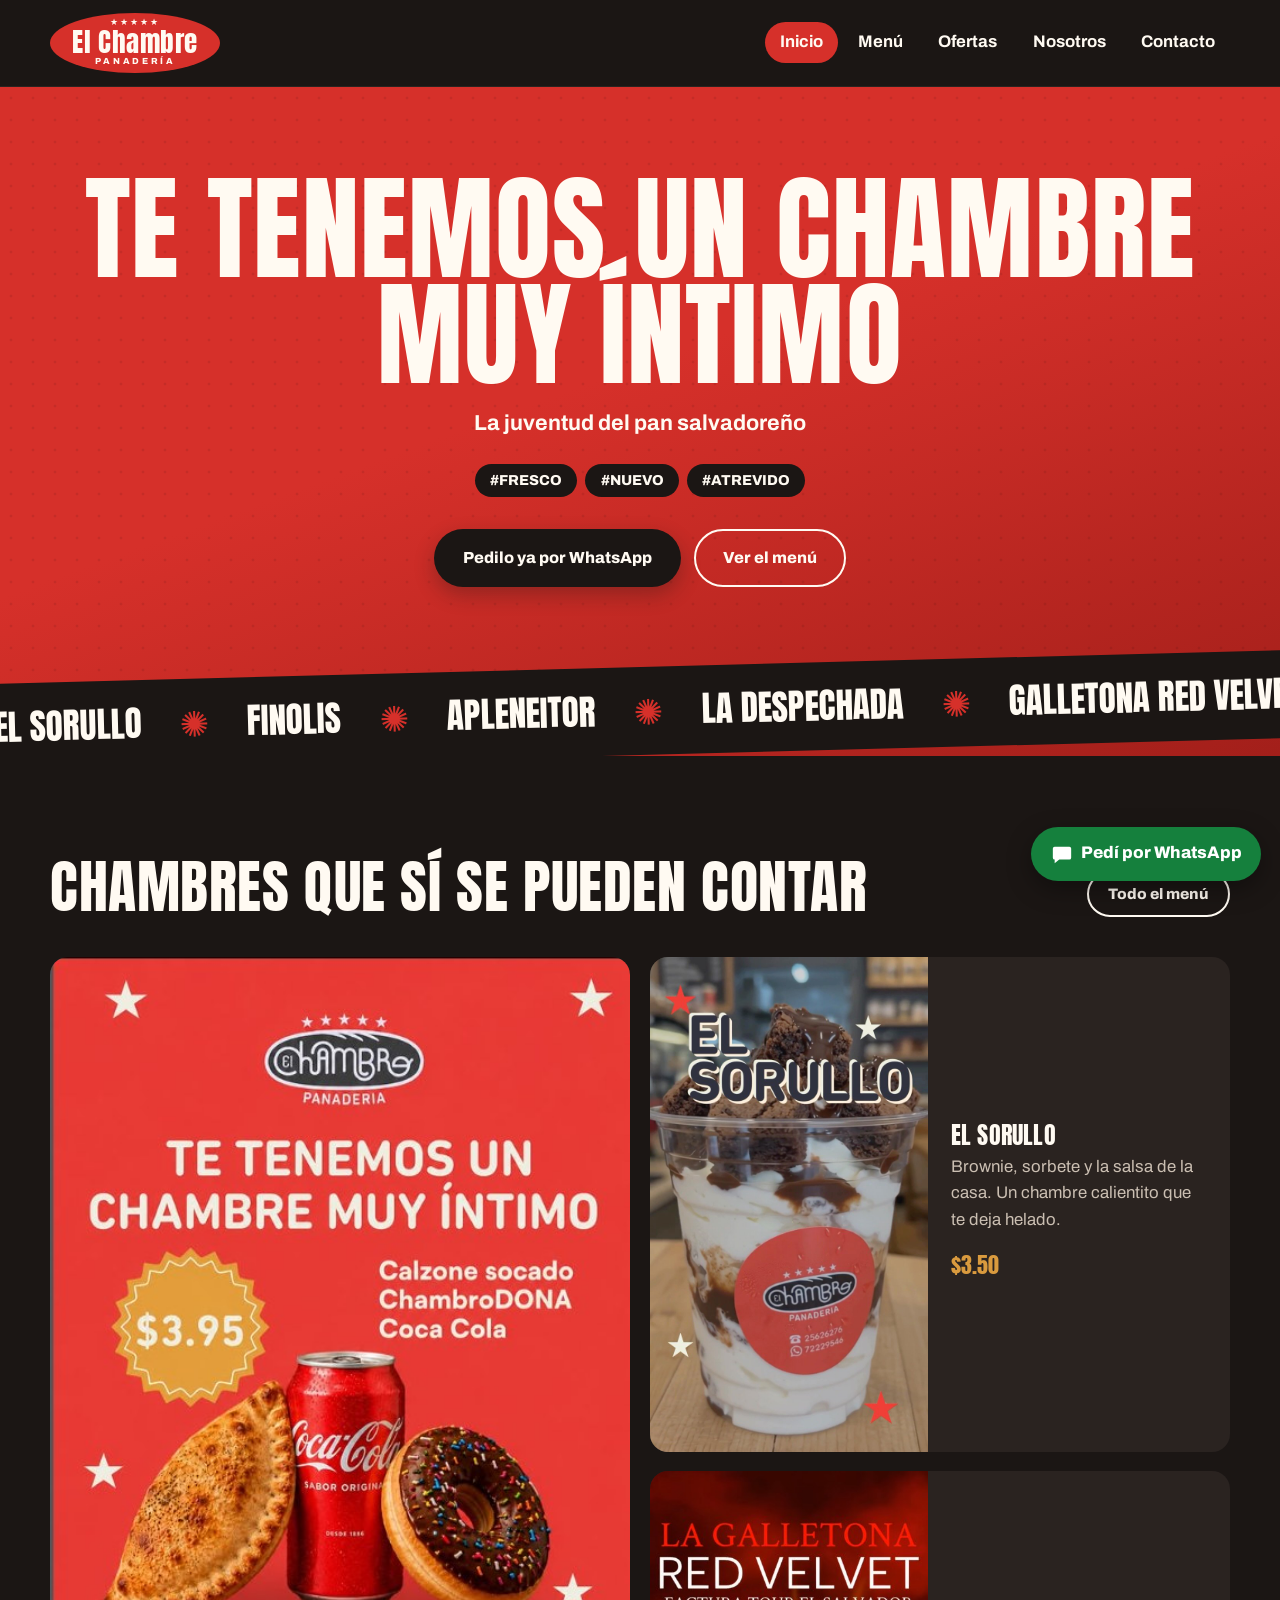
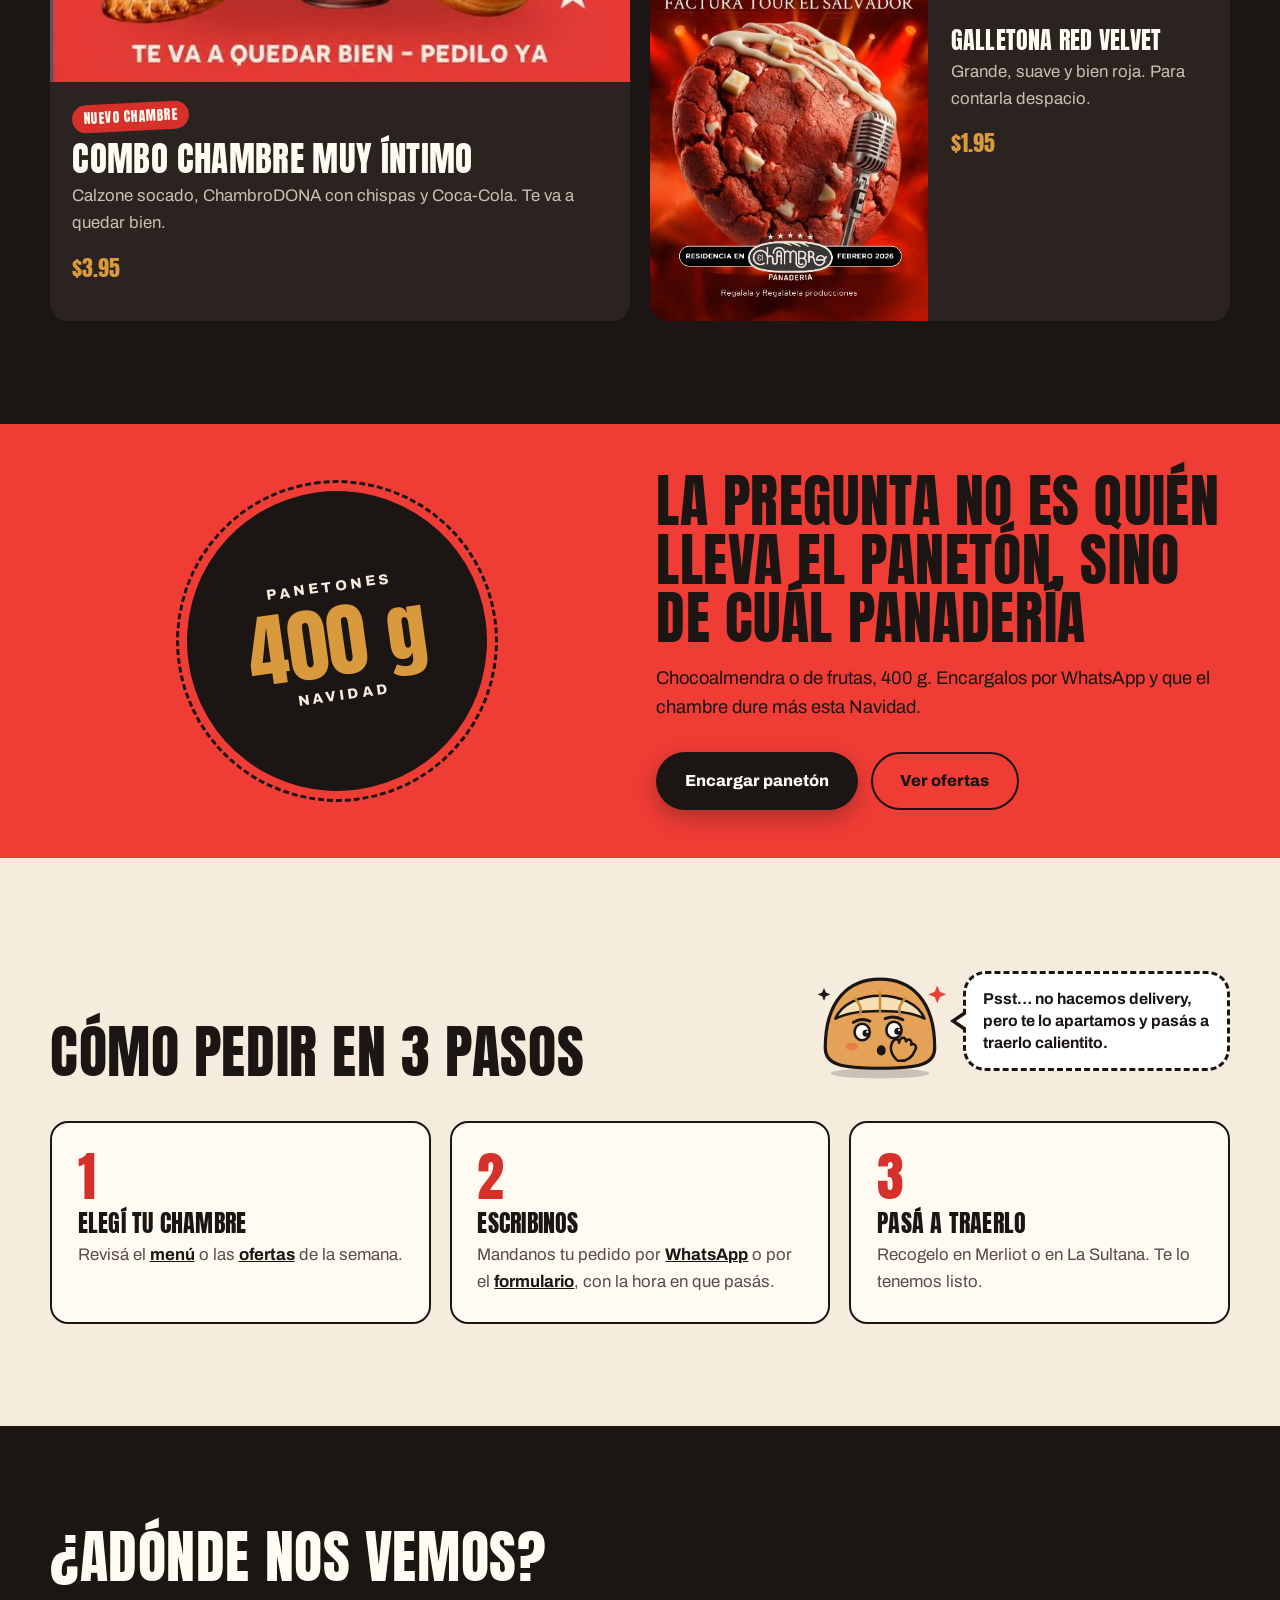
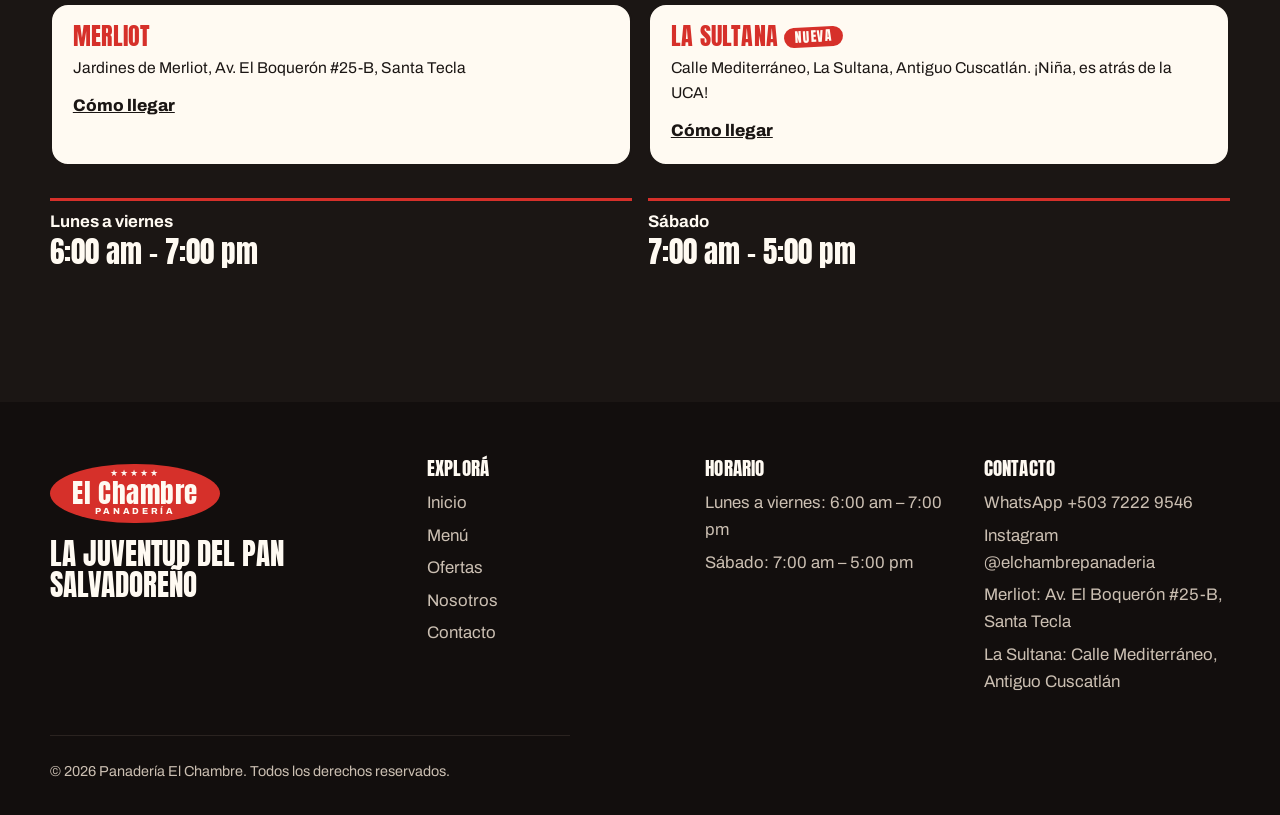
==== commit 1e77a7e9: "arreglo" ====
--- a/index.html
+++ b/index.html
@@ -155,50 +155,6 @@
       </div>
     </section>
 
-    <!-- LO QUE ANDAN DICIENDO: testimonios en globos de diálogo alternados.
-         Cada uno es un figure: la cita va en blockquote y quién la dijo en figcaption.
-         OJO: son textos ilustrativos escritos para el proyecto; reemplazar por testimonios reales. -->
-    <section class="seccion" aria-labelledby="titulo-testimonios">
-      <div class="contenedor">
-        <div class="encabezado-seccion">
-          <h2 id="titulo-testimonios">Lo que andan diciendo</h2>
-          <p class="intro">Aquí nadie se guarda nada. Esto es lo que se cuenta de nosotros.</p>
-        </div>
-
-        <div class="testimonios">
-          <figure class="testimonio">
-            <blockquote>
-              <p>Pedí El Sorullo pensando que lo iba a compartir. No lo compartí. No le vayan a decir a mi novia.</p>
-            </blockquote>
-            <figcaption>Cliente de Merliot</figcaption>
-          </figure>
-
-          <figure class="testimonio">
-            <blockquote>
-              <p>Me recomendaron La Despechada después de terminar con mi ex. Mano santa, oíste.</p>
-            </blockquote>
-            <figcaption>Clienta de La Sultana</figcaption>
-          </figure>
-
-          <figure class="testimonio">
-            <blockquote>
-              <p>Salgo de clases y paso directo por un café y una galletona. Ya me saludan por mi nombre.</p>
-            </blockquote>
-            <figcaption>Estudiante, La Sultana</figcaption>
-          </figure>
-
-          <figure class="testimonio">
-            <blockquote>
-              <p>Llevé una caja de pan dulce a la reunión de la oficina y todos me preguntan de dónde es. Yo no suelto el chambre.</p>
-            </blockquote>
-            <figcaption>Cliente de Merliot</figcaption>
-          </figure>
-        </div>
-
-        <p class="nota-testimonios">Testimonios ilustrativos, escritos para este proyecto académico.</p>
-      </div>
-    </section>
-
     <!-- VISITANOS: las dos sucursales y el horario -->
     <section class="seccion" aria-labelledby="titulo-visita">
       <div class="contenedor">
--- a/css/styles.css
+++ b/css/styles.css
@@ -699,72 +699,6 @@
   border: 0;
 }
 
-/* Lo que andan diciendo: globos de diálogo alternados (izquierda / derecha) */
-.testimonios {
-  display: grid;
-  gap: 1.8rem;
-  max-width: 860px;
-  margin-inline: auto;
-}
-
-.testimonio {
-  width: min(100%, 560px);
-}
-
-/* Los pares se van a la derecha, como en un chat */
-.testimonio:nth-child(even) {
-  justify-self: end;
-}
-
-.testimonio blockquote {
-  position: relative;
-  background: var(--harina);
-  color: var(--tinta);
-  border-radius: 1.4rem;
-  padding: 1.1rem 1.4rem;
-  font-weight: 600;
-}
-
-/* Colita del globo: un triángulo hecho con bordes */
-.testimonio blockquote::after {
-  content: "";
-  position: absolute;
-  bottom: -16px;
-  left: 2rem;
-  border-top: 18px solid var(--harina);
-  border-right: 20px solid transparent;
-}
-
-.testimonio:nth-child(even) blockquote {
-  background: var(--corteza);
-}
-
-.testimonio:nth-child(even) blockquote::after {
-  left: auto;
-  right: 2rem;
-  border-top-color: var(--corteza);
-  border-right: 0;
-  border-left: 20px solid transparent;
-}
-
-.testimonio figcaption {
-  margin-top: 1.2rem;
-  padding-inline: 1.4rem;
-  font-weight: 700;
-  color: var(--texto-suave);
-}
-
-.testimonio:nth-child(even) figcaption {
-  text-align: right;
-}
-
-.nota-testimonios {
-  margin: 2.5rem auto 0;
-  text-align: center;
-  font-size: 0.85rem;
-  color: var(--texto-suave);
-}
-
 /* CTA final */
 .cta-final {
   text-align: center;
@@ -1625,6 +1559,34 @@
   }
 }
 
+/* Celulares, tablets y pantallas angostas: el chisme deja de flotar encima
+   del producto y pasa a ser una franja dentro de la tarjeta */
+@media (hover: none), (max-width: 800px) {
+  /* Tarjetas chicas (foto a la izquierda, texto a la derecha):
+     el chisme baja a una segunda fila que ocupa todo el ancho */
+  .producto:not(.producto-grande) {
+    flex-wrap: wrap;
+  }
+
+  .producto:not(.producto-grande) .producto-info {
+    flex: 1 1 0;
+    min-width: 0;
+  }
+
+  .producto:not(.producto-grande) .chisme {
+    flex: 0 0 calc(100% - 2rem);
+  }
+
+  /* Todas las tarjetas: el chisme va al final, en el flujo normal */
+  .chisme {
+    position: static;
+    order: 3;
+    margin: 0 1rem 1.2rem;
+    opacity: 1;
+    transform: rotate(-1deg);
+    transition: none;
+  }
+}
 /* Cómo pedir en 3 pasos: contador CSS para los números grandes */
 .pasos {
   display: grid;
